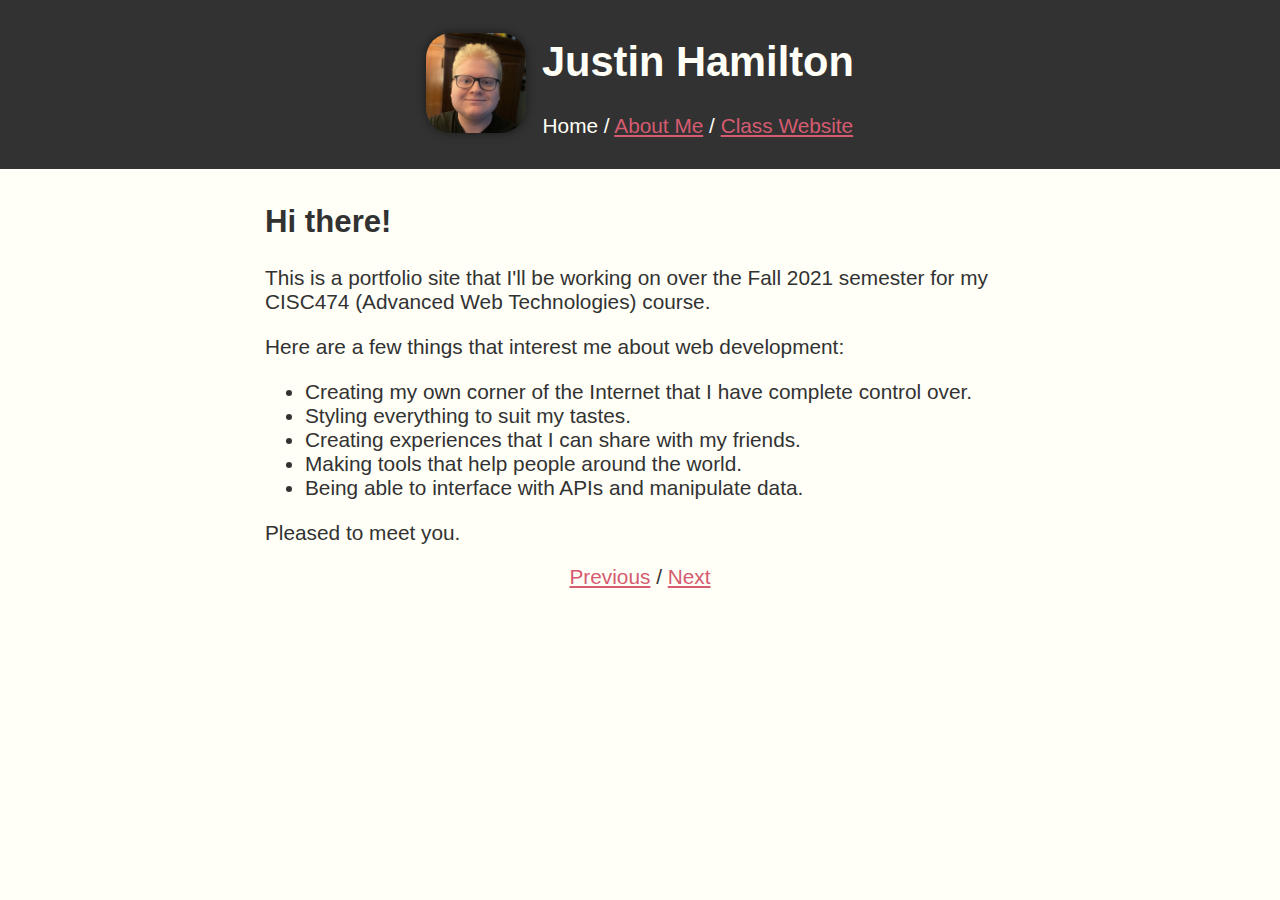
==== index.html @ b250cbe4 "fixed errors from w3 validator" ====
<!DOCTYPE html>
<html lang="en">
	<head>
		
		<meta charset="UTF-8">
		<title>Justin Hamilton</title>
		<link rel="stylesheet" type="text/css" href="css/style.css">
		
	</head>
	
	<body>
		
		<div id="header">
			<img id="profile" alt="A picture of me" src="images/profile.png">
			
			<div id="textContent">
				<h1>Justin Hamilton</h1>
				<!--
					Justin Hamilton
					CISC474-010
					Personal Web Page 1
					justinwh@udel.edu
				-->
				<p id="navigation">Home / <a href="/aboutme.html">About Me</a> / <a href="https://mattm401.github.io/">Class Website</a></p>
			</div>
			
		</div>
		
		<div id="content">
			
			<h2>Hi there!</h2>
			<p>This is a portfolio site that I'll be working on over the Fall 2021 semester for my CISC474 (Advanced Web Technologies) course.</p>
			<p>Here are a few things that interest me about web development:</p>
			
			<ul>
				<li>Creating my own corner of the Internet that I have complete control over.</li>
				<li>Styling everything to suit my tastes.</li>
				<li>Creating experiences that I can share with my friends.</li>
				<li>Making tools that help people around the world.</li>
				<li>Being able to interface with APIs and manipulate data.</li>
			</ul>
			
			<p>Pleased to meet you.</p>
			
			<div id="studentNavigation">
				<p><a href="/">Previous</a> / <a href="/">Next</a></p>
			</div>
			
		</div>
	</body>
</html>
---- css/style.css ----
body {
	margin:0;
	font-family:"Arial", sans-serif;
	font-size:1.3em;
	background-color: #fffff7;
	color: #323232;
	
}

#header {
	background-color:#323232;
	color: #fffff7;
	padding:10px;
	text-align:center;
}

#profile, #textContent {
	display:inline-block;
}

#textContent {
	margin-left:10px;
}

#profile {
	height:100px;
	border-radius:25px;
	box-shadow: 0px 0px 10px rgba(0,0,0,0.5);
}

#content {
	margin:auto;
	max-width:750px;
	padding:10px;
}

#studentNavigation {
	text-align:center;
}

a {
	color: #d55b71;
}

@media (prefers-color-scheme: dark) {
	body {
		background-color:#323232;
		color: #fffff7;
	}
	
	#header {
		background-color: #fffff7;
		color: #323232;
	}
}
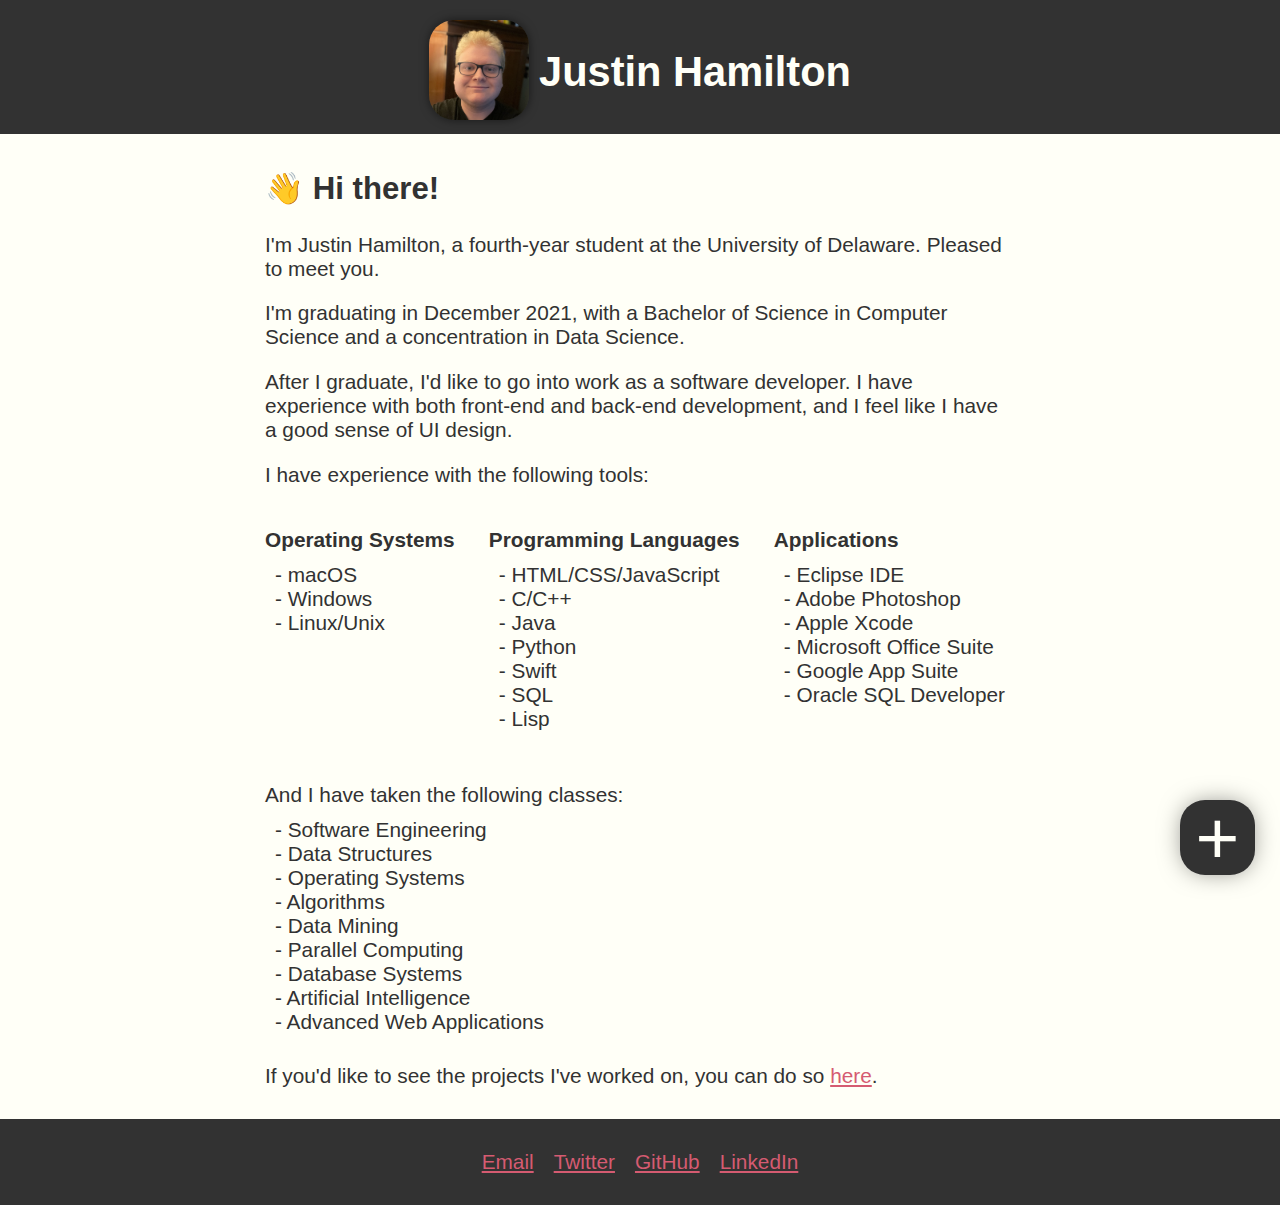
==== commit 76082807: "started personal website 3 project" ====
--- a/index.html
+++ b/index.html
@@ -1,51 +1,121 @@
 <!DOCTYPE html>
 <html lang="en">
 	<head>
+		<!-- Set the charset -->
+		<meta charset="UTF-8">
 		
-		<meta charset="UTF-8">
+		<!-- Set page title -->
 		<title>Justin Hamilton</title>
+		
+		<!-- Link the CSS to the page -->
 		<link rel="stylesheet" type="text/css" href="css/style.css">
 		
+		<!-- Link the JavaScript to the page -->
+		<script src="js/menu.js"></script>
 	</head>
 	
 	<body>
 		
-		<div id="header">
-			<img id="profile" alt="A picture of me" src="images/profile.png">
-			
-			<div id="textContent">
-				<h1>Justin Hamilton</h1>
-				<!--
-					Justin Hamilton
-					CISC474-010
-					Personal Web Page 1
-					justinwh@udel.edu
-				-->
-				<p id="navigation">Home / <a href="/aboutme.html">About Me</a> / <a href="https://mattm401.github.io/">Class Website</a></p>
-			</div>
-			
+		<!-- Inline navigation menu -->
+		<div id="navPopup">
+				<div id="prevNextContainer">
+					<a href="https://desdaile.github.io/"  class="navPopupItem webringNav">←</a>
+					<a href="https://noahhodgson.github.io/474GithubPage/" class="navPopupItem webringNav">→</a>
+				</div>
+				<a href="/" class="navPopupItem">Home</a>
+				<a href="/projects" class="navPopupItem">Projects</a>
+				<a href="/assets/JustinHamiltonResume.pdf" class="navPopupItem">Resume</a>
+				<a href="https://mattm401.github.io/" class="navPopupItem">Class Website</a>
+				<a class="navPopupItem" id="closeMenuButton" onclick="collapseMenu()">Close</a>
 		</div>
 		
+		<div id="navButton" onclick="expandMenu()">
+			<p id="navButtonPlus">+</p>
+		</div>
+		
+		<div id="clickChecker" onclick="if(expanded){collapseMenu()}"></div>
+		
+		<!-- Header with name, image, navigation -->
+		<div id="header">
+			<div id="topContent">
+				<!-- my profile -->
+				<img id="profile" alt="A picture of me" src="images/profile.png">
+				
+				<!-- Containing the text content inline with the image -->
+				<div id="textContent">
+					<!-- My Name / Opening h1 -->
+					<h1><a href="/" id="title">Justin Hamilton</a></h1>
+					<!--
+						Justin Hamilton
+						CISC474-010
+						Personal Web Page 1
+						justinwh@udel.edu
+					-->
+				</div>
+			</div>
+		</div>
+		
+		<!-- Houses the text body of the page -->
 		<div id="content">
 			
-			<h2>Hi there!</h2>
-			<p>This is a portfolio site that I'll be working on over the Fall 2021 semester for my CISC474 (Advanced Web Technologies) course.</p>
-			<p>Here are a few things that interest me about web development:</p>
-			
+			<!-- Intro paragraph -->
+			<h2>👋 Hi there!</h2>
+			<p>I'm Justin Hamilton, a fourth-year student at the University of Delaware. Pleased to meet you.</p>
+			<p>I'm graduating in December 2021, with a Bachelor of Science in Computer Science and a concentration in Data Science.</p>
+			<p>After I graduate, I'd like to go into work as a software developer. I have experience with both front-end and back-end development, and I feel like I have a good sense of UI design.</p>
+			<p>I have experience with the following tools:</p>
+			<div id="toolsContainer">
+				<div class="section">
+					<p><b>Operating Systems</b></p>
+					<ul>
+						<li>macOS</li>
+						<li>Windows</li>
+						<li>Linux/Unix</li>
+					</ul>
+				</div>
+				<div class="section">
+					<p><b>Programming Languages</b></p>
+					<ul>
+						<li>HTML/CSS/JavaScript</li>
+						<li>C/C++</li>
+						<li>Java</li>
+						<li>Python</li>
+						<li>Swift</li>
+						<li>SQL</li>
+						<li>Lisp</li>
+					</ul>
+				</div>
+				<div class="section">
+					<p><b>Applications</b></p>
+					<ul>
+						<li>Eclipse IDE</li>
+						<li>Adobe Photoshop</li>
+						<li>Apple Xcode</li>
+						<li>Microsoft Office Suite</li>
+						<li>Google App Suite</li>
+						<li>Oracle SQL Developer</li>
+					</ul>
+				</div>
+			</div>
+			<p>And I have taken the following classes:</p>
 			<ul>
-				<li>Creating my own corner of the Internet that I have complete control over.</li>
-				<li>Styling everything to suit my tastes.</li>
-				<li>Creating experiences that I can share with my friends.</li>
-				<li>Making tools that help people around the world.</li>
-				<li>Being able to interface with APIs and manipulate data.</li>
+				<li>Software Engineering</li>
+				<li>Data Structures</li>
+				<li>Operating Systems</li>
+				<li>Algorithms</li>
+				<li>Data Mining</li>
+				<li>Parallel Computing</li>
+				<li>Database Systems</li>
+				<li>Artificial Intelligence</li>
+				<li>Advanced Web Applications</li>
 			</ul>
-			
-			<p>Pleased to meet you.</p>
-			
-			<div id="studentNavigation">
-				<p><a href="/">Previous</a> / <a href="/">Next</a></p>
-			</div>
-			
+			<p>If you'd like to see the projects I've worked on, you can do so <a href="/projects">here</a>.</p>
+		</div>
+		<div id="footer">
+			<p class="footerContent"><a href="mailto:justinwh@udel.edu">Email</a></p>
+			<p class="footerContent"><a href="https://www.twitter.com/jwhamilton_">Twitter</a></p>
+			<p class="footerContent"><a href="https://www.github.com/jwhamilton99">GitHub</a></p>
+			<p class="footerContent"><a href="https://www.linkedin.com/in/justin-hamilton-7616211b2/">LinkedIn</a></p>
 		</div>
 	</body>
 </html>--- a/css/style.css
+++ b/css/style.css
@@ -7,7 +7,7 @@
 	
 }
 
-#header {
+#header, #footer {
 	background-color:#323232;
 	color: #fffff7;
 	padding:10px;
@@ -16,6 +16,12 @@
 
 #profile, #textContent {
 	display:inline-block;
+}
+
+#topContent {
+	margin-top:10px;
+	display:flex;
+	justify-content:center;
 }
 
 #textContent {
@@ -40,6 +46,188 @@
 
 a {
 	color: #d55b71;
+}
+
+a:hover {
+	color: #85d3dc;
+}
+
+#formContainer {
+	width:100%;
+	max-width:750px;
+}
+
+.contactInput {
+	margin-top:-20px;
+	padding:10px;
+	background-color:white;
+	border:2px solid #323232;
+}
+
+#user_message {
+	min-height: 250px;
+	width:100%;
+}
+
+#submitContactButton {
+	height:50px;
+	width:100%;
+	background-color:white;
+	border:2px solid #323232;
+	cursor:pointer;
+}
+
+#submitContactButton:hover {
+	background-color: #323232;
+	color:white;
+	border:2px solid white;
+}
+
+#contact_form {
+	display:flex;
+	flex-direction:column;
+}
+
+.requiredEmphasis {
+	color:#d55b71;
+}
+
+.errorMessage {
+	color: #d55b71;
+	font-size:0.8em;
+}
+
+#navButton {
+	position:fixed;
+	right:25px;
+	bottom:25px;
+	width:75px;
+	height:75px;
+	background-color:#323232;
+	color:#fffff7;
+	border-radius:25px;
+	display:flex;
+	align-items:center;
+	justify-content:center;
+	cursor:pointer;
+	box-shadow: 0px 0px 25px -4px rgba(0, 0, 0, 0.50);
+	z-index:10;
+}
+
+#navButtonPlus {
+	font-size:75px;
+	user-select:none;
+}
+
+#prevNextContainer {
+	display:flex;
+	flex-direction:row;
+	justify-content:space-around;
+}
+
+.webringNav {
+	text-decoration:none;
+	font-size:30px;
+}
+
+#navPopup {
+	position:fixed;
+	right:25px;
+	bottom:25px;
+	background-color: #fffff7;
+	padding:10px;
+	display:none;
+	flex-direction:column;
+	color: #323232;
+	box-shadow: 0px 0px 25px -4px rgba(0, 0, 0, 0.50);
+	border-radius:25px;
+	text-align:right;
+	overflow:hidden;
+	white-space:nowrap;
+	opacity:0;
+	z-index:11;
+}
+
+#title {
+	text-decoration:none;
+	color: #fffff7;
+}
+
+#title:hover {
+	color:#d55b71;
+}
+
+.navPopupItem {
+	padding:10px;
+}
+
+#clickChecker {
+	background-color:black;
+	position:fixed;
+	bottom:0;
+	top:0;
+	right:0;
+	left:0;
+	z-index:1;
+	opacity:0;
+	display:none;
+}
+
+#closeMenuButton {
+	text-decoration:underline;
+	cursor:pointer;
+}
+
+ul {
+	margin-top:-20px;
+	padding:10px;
+}
+
+li {
+	list-style-type:none;
+}
+
+li:before {
+	content:"- "
+}
+
+#toolsContainer {
+	display:flex;
+	flex-direction:row;
+	justify-content:space-between;
+	text-align:left;
+}
+
+.projectLink, .projectDescription {
+	margin-top:-10px;
+}
+
+.projectSection {
+	margin-bottom:30px;
+	display:flex;
+	flex-direction:row;
+	align-items:center;
+}
+
+#footer {
+	display:flex;
+	flex-direction:row;
+	justify-content:center;
+}
+
+.footerContent {
+	margin-left:20px;
+}
+
+.footerContent:first-child {
+	margin-left:0;
+}
+
+.appIcon {
+	width:100px;
+	height:100px;
+	border-radius:25px;
+	margin-right:20px;
 }
 
 @media (prefers-color-scheme: dark) {
@@ -48,8 +236,16 @@
 		color: #fffff7;
 	}
 	
-	#header {
+	#header, #footer {
 		background-color: #fffff7;
 		color: #323232;
 	}
+	
+	#navButton {
+		background-color: #fffff7;
+		color: #323232;	
+	}
+	#title {
+		color: #323232;
+	}
 }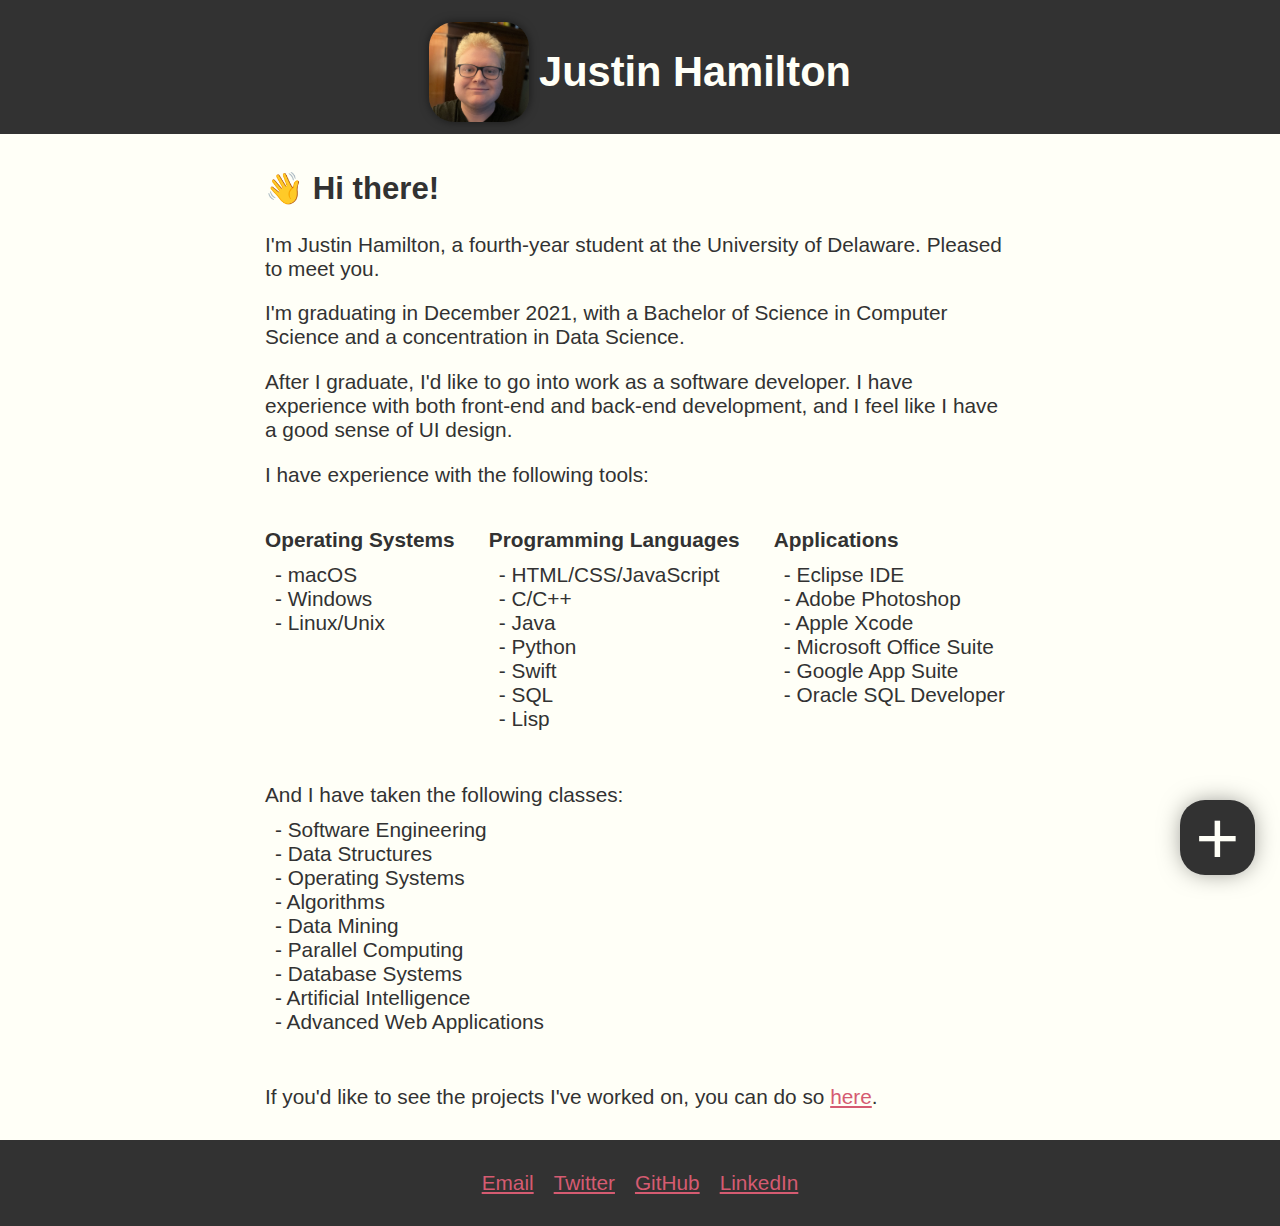
==== commit f7ffa440: "improved mobile layout" ====
--- a/index.html
+++ b/index.html
@@ -64,7 +64,7 @@
 			<p>I'm graduating in December 2021, with a Bachelor of Science in Computer Science and a concentration in Data Science.</p>
 			<p>After I graduate, I'd like to go into work as a software developer. I have experience with both front-end and back-end development, and I feel like I have a good sense of UI design.</p>
 			<p>I have experience with the following tools:</p>
-			<div id="toolsContainer">
+			<div class="sectionContainer">
 				<div class="section">
 					<p><b>Operating Systems</b></p>
 					<ul>
@@ -98,17 +98,21 @@
 				</div>
 			</div>
 			<p>And I have taken the following classes:</p>
-			<ul>
-				<li>Software Engineering</li>
-				<li>Data Structures</li>
-				<li>Operating Systems</li>
-				<li>Algorithms</li>
-				<li>Data Mining</li>
-				<li>Parallel Computing</li>
-				<li>Database Systems</li>
-				<li>Artificial Intelligence</li>
-				<li>Advanced Web Applications</li>
-			</ul>
+			<div class="sectionContainer">
+				<div class="section">
+					<ul>
+						<li>Software Engineering</li>
+						<li>Data Structures</li>
+						<li>Operating Systems</li>
+						<li>Algorithms</li>
+						<li>Data Mining</li>
+						<li>Parallel Computing</li>
+						<li>Database Systems</li>
+						<li>Artificial Intelligence</li>
+						<li>Advanced Web Applications</li>
+					</ul>
+				</div>
+			</div>
 			<p>If you'd like to see the projects I've worked on, you can do so <a href="/projects">here</a>.</p>
 		</div>
 		<div id="footer">
--- a/css/style.css
+++ b/css/style.css
@@ -14,14 +14,18 @@
 	text-align:center;
 }
 
-#profile, #textContent {
-	display:inline-block;
+#footer {
+	display:flex;
+	flex-direction:row;
+	align-items:center;
+	justify-content:center;
 }
 
 #topContent {
 	margin-top:10px;
 	display:flex;
 	justify-content:center;
+	align-items:center;
 }
 
 #textContent {
@@ -114,6 +118,12 @@
 	z-index:10;
 }
 
+#navButton:hover {
+	background-color:#d55b71;
+	box-shadow: 0px 0px 25px -4px rgb(213, 91, 113, 0.5);
+	
+}
+
 #navButtonPlus {
 	font-size:75px;
 	user-select:none;
@@ -139,7 +149,6 @@
 	display:none;
 	flex-direction:column;
 	color: #323232;
-	box-shadow: 0px 0px 25px -4px rgba(0, 0, 0, 0.50);
 	border-radius:25px;
 	text-align:right;
 	overflow:hidden;
@@ -191,7 +200,7 @@
 	content:"- "
 }
 
-#toolsContainer {
+.sectionContainer {
 	display:flex;
 	flex-direction:row;
 	justify-content:space-between;
@@ -209,10 +218,8 @@
 	align-items:center;
 }
 
-#footer {
-	display:flex;
-	flex-direction:row;
-	justify-content:center;
+.textContent {
+	text-align:left;
 }
 
 .footerContent {
@@ -248,4 +255,90 @@
 	#title {
 		color: #323232;
 	}
+}
+
+@media screen and (orientation:portrait) {
+	body {
+		font-size:6vw;
+	}
+	
+	#content {
+		max-width:none;
+	}
+	
+	#textContent {
+		margin-top:-5vw;
+	}
+	
+	#topContent {
+		flex-direction:column;
+	}
+	
+	#profile {
+		width: 30vw;
+		height: 30vw;
+		margin:10px;
+	}
+	
+	#content {
+		margin-left:10px;
+		margin-right:10px;
+	}
+	
+	#footer {
+		flex-direction:row;
+		padding-bottom:calc(10vh + 35px);
+	}
+	
+	
+	#navButton {
+		width:10vh;
+		height: 10vh;
+		border-radius: 2.5vh;
+	}
+	
+	#navButtonPlus {
+		font-size:10vh;
+	}
+	
+	#navPopup {
+		border-radius: 2.5vh;
+	}
+	
+	.sectionContainer {
+		flex-direction:column;
+		justify-content:center;
+		align-items:center;
+	}
+	
+	.footerContent {
+		margin:0;
+		padding:10px;
+		font-size:5vw;
+	}
+	
+	.section {
+		width:50vw;
+		
+	}
+	
+	.navPopupItem {
+		font-size:4vh;
+	}
+	
+	.projectSection {
+		flex-direction:column;
+	}
+	
+	.textContent {
+		text-align:center;
+	}
+	
+	.appIcon {
+		width:30vw;
+		height:30vw;
+		border-radius:7.5vw;
+		margin-right:0px;
+		box-shadow: 0px 0px 25px -4px rgba(0, 0, 0, 0.50);
+	}
 }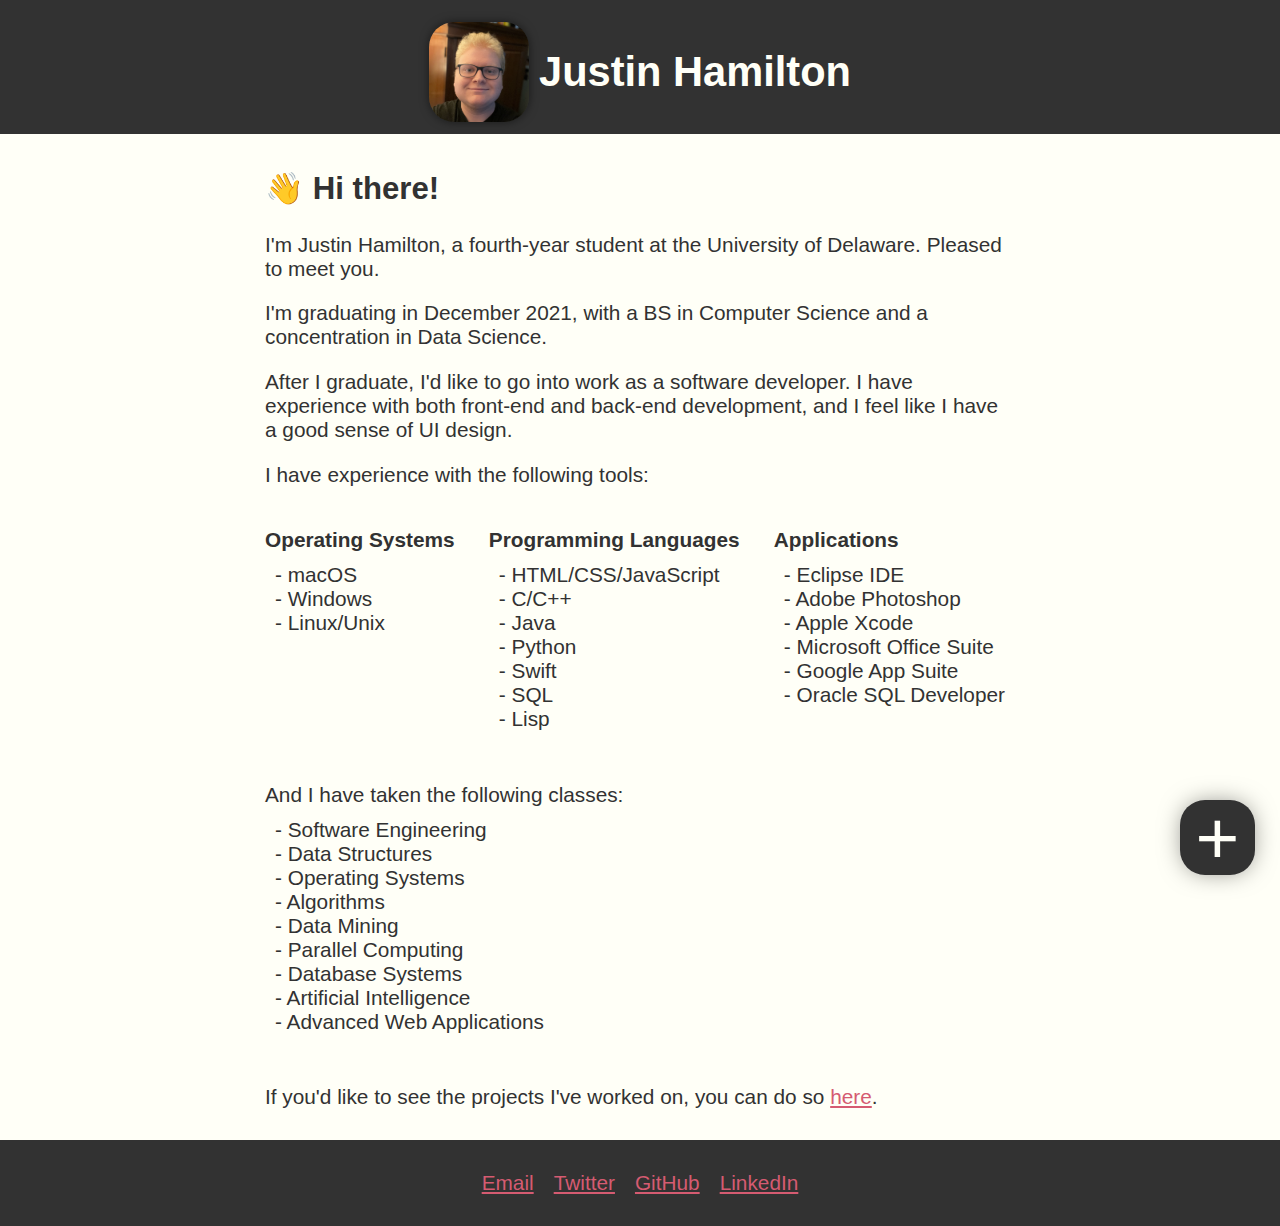
==== commit 3ffe992e: "about wording" ====
--- a/index.html
+++ b/index.html
@@ -9,19 +9,33 @@
 		
 		<!-- Link the CSS to the page -->
 		<link rel="stylesheet" type="text/css" href="css/style.css">
+		<link rel="stylesheet" type="text/css" href="css/menu.css">
+		<link rel="stylesheet" type="text/css" href="css/headerFooter.css">
 		
 		<!-- Link the JavaScript to the page -->
 		<script src="js/menu.js"></script>
+		
+		<!-- Global site tag (gtag.js) - Google Analytics -->
+		<script async src="https://www.googletagmanager.com/gtag/js?id=G-M1J8YHRVNM"></script>
+		<script>
+		  window.dataLayer = window.dataLayer || [];
+		  function gtag(){dataLayer.push(arguments);}
+		  gtag('js', new Date());
+		
+		  gtag('config', 'G-M1J8YHRVNM');
+		</script>
 	</head>
 	
 	<body>
 		
-		<!-- Inline navigation menu -->
+		<!-- Popup navigation menu -->
 		<div id="navPopup">
+				<!-- Inline previous/next links -->
 				<div id="prevNextContainer">
 					<a href="https://desdaile.github.io/"  class="navPopupItem webringNav">←</a>
 					<a href="https://noahhodgson.github.io/474GithubPage/" class="navPopupItem webringNav">→</a>
 				</div>
+				<!-- Other navigation options -->
 				<a href="/" class="navPopupItem">Home</a>
 				<a href="/projects" class="navPopupItem">Projects</a>
 				<a href="/assets/JustinHamiltonResume.pdf" class="navPopupItem">Resume</a>
@@ -29,13 +43,16 @@
 				<a class="navPopupItem" id="closeMenuButton" onclick="collapseMenu()">Close</a>
 		</div>
 		
+		<!-- Floating navigation menu -->
+		<!-- This would be labelled as "Class Links" -->
 		<div id="navButton" onclick="expandMenu()">
 			<p id="navButtonPlus">+</p>
 		</div>
 		
+		<!-- Dims the background when menu is expanded, and collapses when clicked -->
 		<div id="clickChecker" onclick="if(expanded){collapseMenu()}"></div>
 		
-		<!-- Header with name, image, navigation -->
+		<!-- Header with name and image -->
 		<div id="header">
 			<div id="topContent">
 				<!-- my profile -->
@@ -61,8 +78,10 @@
 			<!-- Intro paragraph -->
 			<h2>👋 Hi there!</h2>
 			<p>I'm Justin Hamilton, a fourth-year student at the University of Delaware. Pleased to meet you.</p>
-			<p>I'm graduating in December 2021, with a Bachelor of Science in Computer Science and a concentration in Data Science.</p>
+			<p>I'm graduating in December 2021, with a BS in Computer Science and a concentration in Data Science.</p>
 			<p>After I graduate, I'd like to go into work as a software developer. I have experience with both front-end and back-end development, and I feel like I have a good sense of UI design.</p>
+			
+			<!-- List of experience -->
 			<p>I have experience with the following tools:</p>
 			<div class="sectionContainer">
 				<div class="section">
@@ -113,8 +132,12 @@
 					</ul>
 				</div>
 			</div>
+			
+			<!-- Link to projects -->
 			<p>If you'd like to see the projects I've worked on, you can do so <a href="/projects">here</a>.</p>
 		</div>
+		
+		<!-- Footer with links to social media and email -->
 		<div id="footer">
 			<p class="footerContent"><a href="mailto:justinwh@udel.edu">Email</a></p>
 			<p class="footerContent"><a href="https://www.twitter.com/jwhamilton_">Twitter</a></p>
--- a/css/style.css
+++ b/css/style.css
@@ -7,45 +7,10 @@
 	
 }
 
-#header, #footer {
-	background-color:#323232;
-	color: #fffff7;
-	padding:10px;
-	text-align:center;
-}
-
-#footer {
-	display:flex;
-	flex-direction:row;
-	align-items:center;
-	justify-content:center;
-}
-
-#topContent {
-	margin-top:10px;
-	display:flex;
-	justify-content:center;
-	align-items:center;
-}
-
-#textContent {
-	margin-left:10px;
-}
-
-#profile {
-	height:100px;
-	border-radius:25px;
-	box-shadow: 0px 0px 10px rgba(0,0,0,0.5);
-}
-
 #content {
 	margin:auto;
 	max-width:750px;
 	padding:10px;
-}
-
-#studentNavigation {
-	text-align:center;
 }
 
 a {
@@ -54,137 +19,6 @@
 
 a:hover {
 	color: #85d3dc;
-}
-
-#formContainer {
-	width:100%;
-	max-width:750px;
-}
-
-.contactInput {
-	margin-top:-20px;
-	padding:10px;
-	background-color:white;
-	border:2px solid #323232;
-}
-
-#user_message {
-	min-height: 250px;
-	width:100%;
-}
-
-#submitContactButton {
-	height:50px;
-	width:100%;
-	background-color:white;
-	border:2px solid #323232;
-	cursor:pointer;
-}
-
-#submitContactButton:hover {
-	background-color: #323232;
-	color:white;
-	border:2px solid white;
-}
-
-#contact_form {
-	display:flex;
-	flex-direction:column;
-}
-
-.requiredEmphasis {
-	color:#d55b71;
-}
-
-.errorMessage {
-	color: #d55b71;
-	font-size:0.8em;
-}
-
-#navButton {
-	position:fixed;
-	right:25px;
-	bottom:25px;
-	width:75px;
-	height:75px;
-	background-color:#323232;
-	color:#fffff7;
-	border-radius:25px;
-	display:flex;
-	align-items:center;
-	justify-content:center;
-	cursor:pointer;
-	box-shadow: 0px 0px 25px -4px rgba(0, 0, 0, 0.50);
-	z-index:10;
-}
-
-#navButton:hover {
-	background-color:#d55b71;
-	box-shadow: 0px 0px 25px -4px rgb(213, 91, 113, 0.5);
-	
-}
-
-#navButtonPlus {
-	font-size:75px;
-	user-select:none;
-}
-
-#prevNextContainer {
-	display:flex;
-	flex-direction:row;
-	justify-content:space-around;
-}
-
-.webringNav {
-	text-decoration:none;
-	font-size:30px;
-}
-
-#navPopup {
-	position:fixed;
-	right:25px;
-	bottom:25px;
-	background-color: #fffff7;
-	padding:10px;
-	display:none;
-	flex-direction:column;
-	color: #323232;
-	border-radius:25px;
-	text-align:right;
-	overflow:hidden;
-	white-space:nowrap;
-	opacity:0;
-	z-index:11;
-}
-
-#title {
-	text-decoration:none;
-	color: #fffff7;
-}
-
-#title:hover {
-	color:#d55b71;
-}
-
-.navPopupItem {
-	padding:10px;
-}
-
-#clickChecker {
-	background-color:black;
-	position:fixed;
-	bottom:0;
-	top:0;
-	right:0;
-	left:0;
-	z-index:1;
-	opacity:0;
-	display:none;
-}
-
-#closeMenuButton {
-	text-decoration:underline;
-	cursor:pointer;
 }
 
 ul {
@@ -207,53 +41,10 @@
 	text-align:left;
 }
 
-.projectLink, .projectDescription {
-	margin-top:-10px;
-}
-
-.projectSection {
-	margin-bottom:30px;
-	display:flex;
-	flex-direction:row;
-	align-items:center;
-}
-
-.textContent {
-	text-align:left;
-}
-
-.footerContent {
-	margin-left:20px;
-}
-
-.footerContent:first-child {
-	margin-left:0;
-}
-
-.appIcon {
-	width:100px;
-	height:100px;
-	border-radius:25px;
-	margin-right:20px;
-}
-
 @media (prefers-color-scheme: dark) {
 	body {
 		background-color:#323232;
 		color: #fffff7;
-	}
-	
-	#header, #footer {
-		background-color: #fffff7;
-		color: #323232;
-	}
-	
-	#navButton {
-		background-color: #fffff7;
-		color: #323232;	
-	}
-	#title {
-		color: #323232;
 	}
 }
 
@@ -264,45 +55,8 @@
 	
 	#content {
 		max-width:none;
-	}
-	
-	#textContent {
-		margin-top:-5vw;
-	}
-	
-	#topContent {
-		flex-direction:column;
-	}
-	
-	#profile {
-		width: 30vw;
-		height: 30vw;
-		margin:10px;
-	}
-	
-	#content {
-		margin-left:10px;
-		margin-right:10px;
-	}
-	
-	#footer {
-		flex-direction:row;
-		padding-bottom:calc(10vh + 35px);
-	}
-	
-	
-	#navButton {
-		width:10vh;
-		height: 10vh;
-		border-radius: 2.5vh;
-	}
-	
-	#navButtonPlus {
-		font-size:10vh;
-	}
-	
-	#navPopup {
-		border-radius: 2.5vh;
+		margin-left:3vw;
+		margin-right:3vw;
 	}
 	
 	.sectionContainer {
@@ -311,34 +65,8 @@
 		align-items:center;
 	}
 	
-	.footerContent {
-		margin:0;
-		padding:10px;
+	.section {
+		width:60vw;
 		font-size:5vw;
 	}
-	
-	.section {
-		width:50vw;
-		
-	}
-	
-	.navPopupItem {
-		font-size:4vh;
-	}
-	
-	.projectSection {
-		flex-direction:column;
-	}
-	
-	.textContent {
-		text-align:center;
-	}
-	
-	.appIcon {
-		width:30vw;
-		height:30vw;
-		border-radius:7.5vw;
-		margin-right:0px;
-		box-shadow: 0px 0px 25px -4px rgba(0, 0, 0, 0.50);
-	}
 }--- a/css/menu.css
+++ b/css/menu.css
@@ -0,0 +1,109 @@
+#studentNavigation {
+	text-align:center;
+}
+
+#navButton {
+	position:fixed;
+	right:25px;
+	bottom:25px;
+	width:75px;
+	height:75px;
+	background-color:#323232;
+	color:#fffff7;
+	border-radius:25px;
+	display:flex;
+	align-items:center;
+	justify-content:center;
+	cursor:pointer;
+	box-shadow: 0px 0px 25px -4px rgba(0, 0, 0, 0.50);
+	z-index:10;
+}
+
+#navButton:hover {
+	background-color:#d55b71;
+}
+
+#navButtonPlus {
+	font-size:75px;
+	user-select:none;
+}
+
+#prevNextContainer {
+	display:flex;
+	flex-direction:row;
+	justify-content:space-around;
+}
+
+.webringNav {
+	text-decoration:none;
+	font-size:30px;
+}
+
+#navPopup {
+	position:fixed;
+	right:25px;
+	bottom:25px;
+	background-color: #fffff7;
+	padding:10px;
+	display:none;
+	flex-direction:column;
+	color: #323232;
+	border-radius:25px;
+	text-align:right;
+	overflow:hidden;
+	white-space:nowrap;
+	opacity:0;
+	z-index:11;
+}
+
+.navPopupItem {
+	padding:10px;
+	user-select:none;
+}
+
+#clickChecker {
+	background-color:black;
+	position:fixed;
+	bottom:0;
+	top:0;
+	right:0;
+	left:0;
+	z-index:1;
+	opacity:0;
+	display:none;
+}
+
+#closeMenuButton {
+	text-decoration:underline;
+	cursor:pointer;
+}
+
+@media (prefers-color-scheme: dark) {
+	#navButton {
+		background-color: #fffff7;
+		color: #323232;	
+	}
+}
+
+@media screen and (orientation:portrait) {
+	#navButton {
+		width:10vh;
+		height: 10vh;
+		border-radius: 3.33vh;
+		right: 25px;
+		bottom:25px;
+	}
+	
+	#navButtonPlus {
+		font-size:10vh;
+	}
+	
+	#navPopup {
+		border-radius: 3.33vh;
+	}
+	
+	.navPopupItem {
+		font-size:4vh;
+		padding: 2vh;
+	}
+}--- a/css/headerFooter.css
+++ b/css/headerFooter.css
@@ -0,0 +1,87 @@
+#header, #footer {
+	background-color:#323232;
+	color: #fffff7;
+	padding:10px;
+	text-align:center;
+}
+
+#footer {
+	display:flex;
+	flex-direction:row;
+	align-items:center;
+	justify-content:center;
+}
+
+.footerContent {
+	margin-left:20px;
+	user-select:none;
+}
+
+.footerContent:first-child {
+	margin-left:0;
+}
+
+#topContent {
+	margin-top:10px;
+	display:flex;
+	justify-content:center;
+	align-items:center;
+}
+
+#textContent {
+	margin-left:10px;
+}
+
+#profile {
+	height:100px;
+	border-radius:25px;
+	box-shadow: 0px 0px 10px rgba(0,0,0,0.5);
+}
+
+#title {
+	text-decoration:none;
+	color: #fffff7;
+	user-select:none;
+}
+
+#title:hover {
+	color:#d55b71;
+}
+
+@media (prefers-color-scheme: dark) {
+	#header, #footer {
+		background-color: #fffff7;
+		color: #323232;
+	}
+	
+	#title {
+		color: #323232;
+	}
+}
+
+@media screen and (orientation:portrait) {
+	#textContent {
+		margin-top:-5vw;
+	}
+	
+	#topContent {
+		flex-direction:column;
+	}
+	
+	#profile {
+		width: 30vw;
+		height: 30vw;
+		margin:10px;
+	}
+	
+	#footer {
+		flex-direction:row;
+		padding-bottom:calc(10vh + 35px);
+	}
+	
+	.footerContent {
+		margin:0;
+		padding:10px;
+		font-size:5vw;
+	}
+}